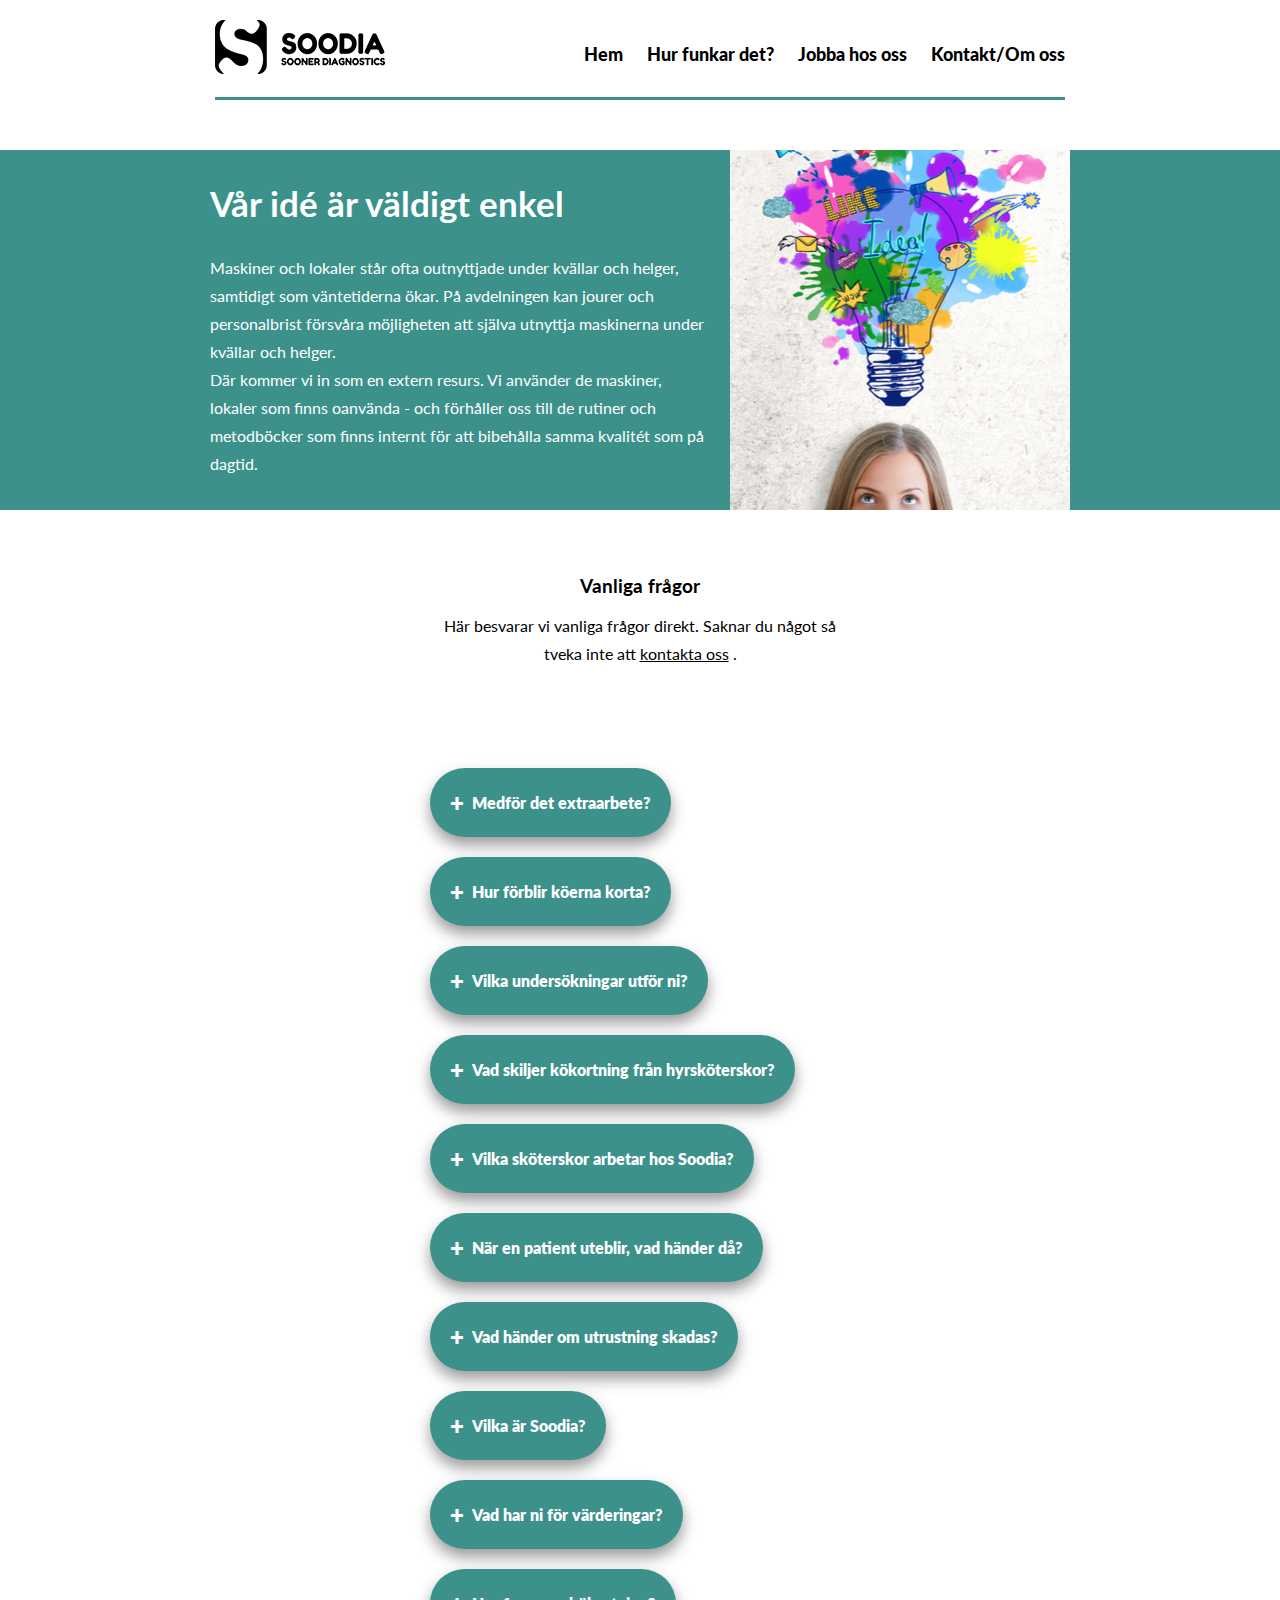
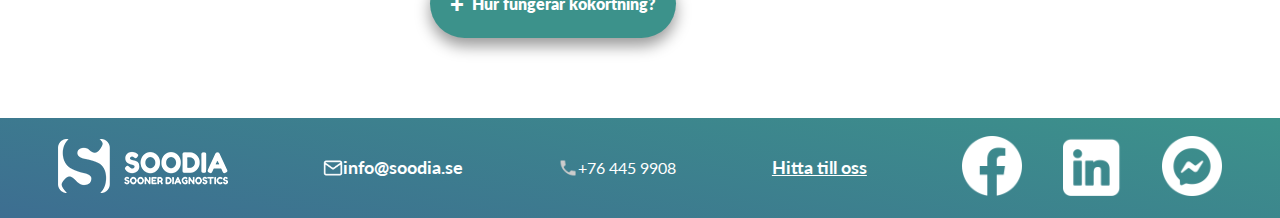
==== hurfunkardet.html @ 2dcb0fee "Add files via upload" ====
<!DOCTYPE html>
<html lang="sv">
    <head>
        <meta charset="UTF-8" />
        <meta http-equiv="X-UA-Compatible" content="IE=edge" />
        <meta name="viewport" content="width=device-width, initial-scale=1.0" />
        <title>Hur funkar det?</title>
        <link rel="stylesheet" href="styles/styles.css" />
        <link rel="stylesheet" href="styles/responsive.css" />
    </head>

    <body>
        <main>
            <!-- header  -->
            <header>
                <a class="logo-img" href="index.html">
                    <img
                        class="main-logo"
                        src="styles/img/cropped-soodia-logo_small-black.png"
                        alt="Soodia logo"
                        width="170px"
                        height="60px"
                    />
                </a>
                <nav class="nav-big-screen">
                    <ul>
                        <li>
                            <a class="nav-buton" href="./index.html">Hem</a>
                        </li>
                        <li>
                            <a class="nav-buton" href="./hurfunkardet.html"
                                >Hur funkar det?</a
                            >
                        </li>
                        <li>
                            <a class="nav-buton" href="./jobbahososs.html"
                                >Jobba hos oss</a
                            >
                        </li>
                        <li>
                            <a class="nav-buton" href="./omoss.html"
                                >Kontakt/Om oss</a
                            >
                        </li>
                    </ul>
                </nav>
                <button class="menu-btn">Menu</button>
            </header>

            <nav class="responsive">
                <ul>
                    <li><a class="nav-buton" href="./index.html">Hem</a></li>
                    <li>
                        <a class="nav-buton" href="./hurfunkardet.html"
                            >Hur funkar det?</a
                        >
                    </li>
                    <li>
                        <a class="nav-buton" href="./jobbahososs.html"
                            >Jobba hos oss</a
                        >
                    </li>
                    <li>
                        <a class="nav-buton" href="./omoss.html"
                            >Kontakt/Om oss</a
                        >
                    </li>
                </ul>
            </nav>

            <button class="back-to-top-btn">
                <i>
                    <img
                        src="./styles/img/outline_arrow_upward_white_24dp.png"
                        alt="upward arrow"
                    />
                </i>
            </button>

            <!-- faq intro  -->

            <div class="before-faq">
                <div class="faq-intro">
                    <h2>Vår idé är väldigt enkel</h2>
                    <p>
                        Maskiner och lokaler står ofta outnyttjade under kvällar
                        och helger, samtidigt som väntetiderna ökar. På
                        avdelningen kan jourer och personalbrist försvåra
                        möjligheten att själva utnyttja maskinerna under kvällar
                        och helger.
                        <br />
                        Där kommer vi in som en extern resurs. Vi använder de
                        maskiner, lokaler som finns oanvända - och förhåller oss
                        till de rutiner och metodböcker som finns internt för
                        att bibehålla samma kvalitét som på dagtid.
                    </p>
                </div>
                <div class="faq-img">
                    <img
                        src="./styles/img/shutterstock_574412800 (2).jpg"
                        alt=" picture representing idea"
                    />
                </div>
            </div>

            <div class="faq-title">
                <h3>Vanliga frågor</h3>
                <p>
                    Här besvarar vi vanliga frågor direkt. Saknar du något så
                    tveka inte att
                    <span class="contact-in-text">
                        <a href="omoss.html">kontakta oss</a> </span
                    >.
                </p>
            </div>

            <!-- faq cards -->
            <div class="faq">
                <div class="question">
                    <button><span class="plus_and_minus_symbol"></span>Medför det extraarbete?</button>
                    <p class="answer">
                        I och med att kökortning innebär ett högre flöde av
                        utförda undersökningar, så innebär det även ett ökat
                        tryck på tidbokspersonalen innan starten av samarbetet.
                        <br />
                        <br />
                        Efter uppdraget har dock tidigare kunder uttryckt att
                        arbetsbelastningen blivit lägre till följd av färre
                        samtal från patienter eller remittenter som efterfrågar
                        undersökningstider.
                    </p>
                </div>

                <div class="question">
                    <button><span class="plus_and_minus_symbol"></span> Hur förblir köerna korta?</button>
                    <p class="answer">
                        Behovet och möjligheterna varierar från sjukhus till
                        sjukhus. På Soodia rekommenderar vi en större första
                        insats för att drastiskt minska väntetiderna, och efter
                        det tillsammans planera in kontinuerliga insatser som
                        håller väntetiderna korta utefter det behov som
                        föreligger på just er avdelning.
                    </p>
                </div>

                <div class="question">
                    <button><span class="plus_and_minus_symbol"></span>Vilka undersökningar utför ni?</button>
                    <p class="answer">
                        På Soodia har vi noggrann kompetensgranskning av vår
                        personal för att kunna erbjuda alla typer av
                        undersökningar. Undantaget MR-/DT-hjärta så utför våra
                        anställda samtliga undersökningar. Beroende på hur
                        jour-verksamheten ser ut på sjukhuset, samt avdelningens
                        egna rutiner, så ger vi även lugnande läkemedel vid
                        behov.
                    </p>
                </div>

                <div class="question">
                    <button><span class="plus_and_minus_symbol"></span>Vad skiljer kökortning från hyrsköterskor?</button>
                    <p class="answer">
                        Kökortning innebär ett effektivt arbete i att utföra
                        undersökningar med hög kvalitet. Det är endast för
                        utförda, godkända, undersökningar som regionerna
                        faktureras, och inte för tiden det tagit att utföra dem.
                        Detta innebär att Soodia och regionen har samma
                        incitament - effektivt utförda undersökningar med hög
                        kvalitét. Att ha samma mål innebär bättre
                        förutsättningar för ett smidigt samarbete.
                        <br />
                        <br />
                        Hyrpersonal fakturerar för tiden de är uthyrda, oavsett
                        effektivitet - men fördelen är att de kan hjälpa till
                        med jourarbete.
                    </p>
                </div>

                <div class="question">
                    <button><span class="plus_and_minus_symbol"></span>Vilka sköterskor arbetar hos Soodia?</button>
                    <p class="answer">
                        När Soodia grundades så bestämde grundarna att
                        personalen som representerar Soodia på arbetsort skall
                        ha hög kompetens, och känna sig trygga på arbetsplatsen.
                        <br />
                        Därför genomför vi inte bara en kvalitétssäkring med CV,
                        referenser och kontroll hos IVO & HOSP - utan träffar
                        även vår personal och tillser någon av vår mer vana
                        sköterskor att vara med under deras första uppdrag. Vi
                        står dessutom för att introducera sköterskorna på
                        arbetsplatsen för att minska arbetsbelastningen på
                        avdelningen.
                    </p>
                </div>

                <div class="question">
                    <button><span class="plus_and_minus_symbol"></span>När en patient uteblir, vad händer då?</button>
                    <p class="answer">
                        Beroende på hur avtalet mellan regionen och Soodia ser
                        ut så hanteras uteblivna patienter olika. Den mest
                        använda lösningen är att vi ej fakturerar för de första
                        4 – 5% (normalvariation) uteblivna undersökningarna,
                        utan endast det som överstiger detta. Detta ger en
                        ömsesidig trygghet, och goda förutsättningar för ett bra
                        samarbete.
                    </p>
                </div>

                <div class="question">
                    <button><span class="plus_and_minus_symbol"></span>Vad händer om utrustning skadas?</button>
                    <p class="answer">
                        Om vår personal skulle skada utrustning eller maskineri
                        så har vi försäkringar som går in. För att minimera
                        risken för skador på maskiner eller utrustning så ser vi
                        alltid till att vår personal är väl medveten om
                        avdelningens rutiner och lokaler.
                    </p>
                </div>

                <div class="question">
                    <button><span class="plus_and_minus_symbol"></span>Vilka är Soodia?</button>
                    <p class="answer">
                        Soodia grundades i slutet av 2018 av två
                        röntgensjuksköterskor med visionen att korta ned
                        väntetiderna inom radiologi Sverige. Under första
                        uppdraget så kortades väntetiderna ned från 9 månader
                        till 4v, endast genom att använda maskiner som stod
                        oanvända i 14 dagar!
                        <br />
                        <br />
                        Idag består Soodia av över 25 röntgensjuksköterskor och
                        undersköterskor, och kortar ned väntetider på DT & MR i
                        åtta regioner.
                    </p>
                </div>

                <div class="question">
                    <button><span class="plus_and_minus_symbol"></span>Vad har ni för värderingar?</button>
                    <p class="answer">
                        Soodias personal utnyttjar de maskiner och lokaler som
                        redan finns i regionen, och utför undersökningar under
                        kvällar och helger - när maskinerna annars står
                        oanvända.
                        <br />
                        <br />
                        Fördelarna med kortare väntetider är många. Bland annat
                        innebär kortare väntetider inom radiologi tidigare
                        diagnostik och därmed bättre utsikt för patienterna. Det
                        möjliggör även kortare sjukhusvård, möjlighet för
                        patienter att komma tillbaka i arbetslivet tidigare,
                        samt lämnar utrymme för en bättre arbetsmiljö på så väl
                        röntgen som övriga avdelningar på sjukhuset.
                    </p>
                </div>

                <div class="question">
                    <button><span class="plus_and_minus_symbol"></span>Hur fungerar kökortning?</button>
                    <p class="answer">
                        Vi på Soodia har valt att sätta personalen i fokus. Mår
                        personalen bra, och har rätt möjligheter för att utföra
                        sitt arbete - så vet vi att de gör allt för att utföra
                        sitt arbete så bra som möjligt; vilket innebär nöjda
                        patienter, högre kvalité och färre incidenter.
                        <br />
                        <br />
                        Vår grundvision bygger på ett Sverige med korta
                        väntetider inom vården.
                    </p>
                </div>
            </div>

            <!-- footer -->
            <footer>
                <a href="index.html"
                    ><img
                        class="footer-logo"
                        src="styles/img/cropped-soodia-logo_small-2.png"
                        alt="Soodia logo"
                        width="170px"
                        height="60px"
                    />
                </a>
                <p>
                    <img
                        src="styles/img/mail-icon.png"
                        alt="mail"
                        width="20px"
                        height="20px"
                    />
                    <a href="mailto: info@soodia.se ">info@soodia.se</a>
                </p>

                <p>
                    <img
                        src="styles/img/phone.png"
                        alt="phone"
                        width="20px"
                        height="20px"
                    />
                    +76 445 9908
                </p>

                <p class="adress">
                    <a
                        href="https://goo.gl/maps/hjrsDCFGLPuYLUxK7"
                        target="_blank"
                    >
                        Hitta till oss</a
                    >
                </p>

                <div class="social">
                    <i class="face logo">
                        <a
                            href="https://www.facebook.com/pages/category/Local-business/Soodia-2417699748262157/"
                            ><img
                                src="styles/img/5279111_network_fb_social media_facebook_facebook logo_icon.png"
                                alt="facebook logo"
                                width="60px"
                                height="60px"
                        /></a>
                    </i>
                    <i class="linked-in logo">
                        <a href="https://www.linkedin.com/company/soodia"
                            ><img
                                src="styles/img/4747495_linked in_social media_networking_icon.png"
                                alt="linked in logo"
                                width="60px"
                                height="60px"
                        /></a>
                    </i>
                    <i class="messenger logo">
                        <a href="http://m.me/Soodia-2417699748262157/"
                            ><img
                                src="styles/img/5279115_chat bubble_facebook_messenger_messenger logo_icon.png"
                                alt="linked in logo"
                                width="60px"
                                height="60px"
                        /></a>
                    </i>
                </div>
            </footer>
        </main>
        <script src="js/menu.js"></script>
        <script src="js/hurfunkar.js"></script>
    </body>
</html>
---- styles/styles.css ----
@import url("https://fonts.googleapis.com/css2?family=Open+Sans:ital,wght@0,300;0,400;0,500;0,600;0,700;0,800;1,400&display=swap");
@import url("https://fonts.googleapis.com/css2?family=Lato:ital,wght@0,100;0,300;0,400;0,700;0,900;1,100&family=Open+Sans:ital,wght@0,300;0,400;0,500;0,600;0,700;0,800;1,400&display=swap");
:root {
  --main-color: #3c928b;
  --light-blue: #0c8ca0;
  --third-color: #3d6e91;
  --very-light-blue: #add8e6;
  --secondary-color: #a14c70;
  --comp-color: #9a4047;
  --text-color-blk: rgb(36, 32, 32);
  --main-color-transparent: rgba(64, 154, 147, 0.6);
  --btn-shadow: 0px 8px 15px rgba(0, 0, 0, 0.4);
  --subtle-shadow: 0 4px 8px 0 rgba(0, 0, 0, 0.2);
  --card-shadow: rgba(0, 0, 0, 0.3) 0px 19px 38px,
    rgba(0, 0, 0, 0.22) 0px 15px 12px;
  --linear-gradient: linear-gradient(
    45deg,
    var(--main-color),
    var(--other-main-color)
  );
}

* {
  box-sizing: border-box;
  font-family: "Lato", sans-serif;
  margin: 0;
  padding: 0;
}

html,
body {
  max-width: 100%;
  overflow-x: hidden;
  scroll-behavior: smooth;
}

main {
  display: grid;
  grid-template-columns: repeat(12, 1fr);
  grid-auto-rows: minmax(100px, auto);
  grid-gap: 10px;
  grid-row-gap: 0px;
  max-width: 1920px;
  margin: 0 auto;
}

/* nav bar start */

.menu-btn {
  display: none;
  border: none;
  border-radius: 20px;
  text-decoration: none;
  cursor: pointer;
  width: 110px;
  padding: 10px;
  background-color: var(--main-color);
  font-weight: 700;
  color: white;
  font-size: 16px;
  box-shadow: var(--btn-shadow);
}

.responsive {
  display: none;
}

header {
  display: flex;
  justify-content: space-between;
  align-items: center;
  grid-column: 3/11;
  border-bottom: solid var(--main-color) 3px;
}

.main-header {
  border: none;
}

ul li {
  display: inline-block;
  padding: 10px 0 0px 20px;
  list-style: none;
  cursor: pointer;
}

a {
  text-decoration: none;
  font-weight: 900;
  font-size: 18px;
  cursor: pointer;
  color: black;
}

a:hover {
  color: var(--main-color);
}

a:focus {
  color: var(--main-color);
  outline: none;
}

a:not(.nav-buton) {
  background-color: transparent;
  box-shadow: none;
  border: none;
}

.back-to-top-btn {
  position: fixed;
  bottom: 120px;
  right: 50px;
  z-index: 99;
  height: 50px;
  width: 50px;
  border: none;
  background-color: var(--main-color);
  box-shadow: var(--btn-shadow);
  cursor: pointer;
  border-radius: 4px;
  display: none;
}

.back-to-top-btn.show {
  display: block;
}

/* banner */

.banner-grid {
  background-image: url() ;
  background-size: cover;
  background-repeat: no-repeat;
  height: 750px;
  grid-column: 1/13;
  display: grid;
  grid-template-columns: repeat(12, 1fr);
  grid-template-rows: minmax(100px, auto);
  grid-gap: 10px;
}

.banner-content {
  display: flex;
  flex-direction: column;
  align-items: flex-start;
  justify-content: center;
  grid-column: 3/11;
  align-self: start;
  margin-top: 100px;
}

h1 {
  font-size: 60px;
  font-weight: 900;
  max-width: 1000px;
}

.banner-h2 {
  background-color: var(--main-color);
  font-size: 20px;
  font-weight: 700;
  color: white;
  padding: 5px;
}

h1,
.banner-content p {
  padding: 20px;
  margin-left: -20px;
  color: white;
}

.banner-content p {
  max-width: 480px;
}

.banner-content p {
  font-size: 16px;
  line-height: 2;
  font-weight: 400;
}

.banner-btn,
.banner-btn-2 {
  margin-top: 20px;
  border: solid 2px white;
  border-radius: 50px;
  text-decoration: none;
  cursor: pointer;
  width: 160px;
  padding: 12px;
  background-color: transparent;
  font-weight: 700;
  color: white;
  font-size: 16px;
  box-shadow: var(--btn-shadow);
}
.banner-btn-2 {
  color: white;
  background-color: var(--main-color);
  margin-left: 5px;
}

.banner-btn:hover,
.banner-btn-2:hover {
  background-color: var(--main-color);
  color: white;
  transition-property: background-color;
  transition-duration: 0.2s;
  transition-timing-function: linear;
}

.banner-btn:active,
.banner-btn-2:active {
  background-color: var(--light-blue);
  color: black;
}

/* "vad skiljer" section */

p {
  font-size: 16px;
  line-height: 1.75;
  font-weight: 400;
}

.skiljer {
  grid-column: 3/7;
  margin: 10px 0 200px 0;
}

.skiljer-h2 {
  background-color: none;
  margin: 220px 0 30px 0;
}

.skiljer__picture-container {
  grid-column: 7/12;
  max-width: 600px;
  max-height: 600px;
  margin: 160px 70px 50px 100px;
}

.skiljer__picture {
  border-radius: 5px;
  box-shadow: var(--subtle-shadow);
  max-height: 380px;
  max-width: 650px;
}

/* våra resultat section */

.resultat-main {
  margin: 100px 0 0 0;
  padding: 60px 0;
  grid-column: 1/13;
  display: flex;
  flex-direction: column;
  align-items: center;
  background-color: var(--very-light-blue);
}

.resultat__title {
  font-size: 40px;
  margin-bottom: 100px;
}

.counters {
  display: flex;
  justify-content: space-around;
  padding: 0 300px 0 340px;
  align-items: top;
  width: 100%;
}

#counter-1,
#counter-2,
#counter-3 {
  font-size: 50px;
  display: flex;
  flex-direction: column;
  align-items: center;
}

.counter-number1,
.counter-number2,
.counter-number3 {
  font-size: 40px !important;
  font-weight: 900 !important;
}

.counter-number1 {
  color: var(--secondary-color);
}

.counter-number2 {
  color: var(--main-color);
}

.counter-number3 {
  color: #84609f;
}

.counter__p {
  text-align: center;
  font-size: 20px;
  font-weight: 400;
}

.counter-number1,
.counter-number2,
.counter-number3 {
  font-size: 25px;
  font-weight: 700;
}


/* facebook and contact section */

.facebook-feed-and-contact {
  grid-column: 3/11;
  display: flex;
  flex-direction: column-reverse;
  justify-content: space-between;
  align-items: center;
  padding: 0 20px 0 20px;
  margin: 50px 0;
  margin-top: 100px;
}

.jobba-hos-oss-p{
  margin-top: 15px;
}

.facebook-embeded {
  border-radius: 5px;
  box-shadow: rgba(0, 0, 0, 0.3) 0px 19px 38px,
    rgba(0, 0, 0, 0.22) 0px 15px 12px;
  margin-top: 120px;
}

.contact {
  display: flex;
  flex-direction: column;
  align-content: center;
  align-items: center;
  justify-content: center;
  margin: 0 auto;
}

.contact h2 {
  font-size: 40px;
  line-height: 2;
}
.contact-btn {
  border: none;
  border-radius: 3px;
  text-decoration: none;
  cursor: pointer;
  width: 180px;
  padding: 15px;
  margin: 100px 0 0 0;
  background-color: var(--main-color);
  font-weight: 700;
  color: white;
  font-size: 16px;
  box-shadow: var(--btn-shadow);
}

.contact-btn:hover {
  background-color: var(--light-blue);
  transition-property: background-color;
  transition-duration: 0.2s;
  transition-timing-function: linear;
}

.contact-btn:active {
  background-color: var(--light-blue);
}

/* footer */

footer {
  background-image: linear-gradient(190deg, var(--main-color), #3d6e91);
  width: 100%;
  grid-column: 1/13;
  display: flex;
  justify-content: space-around;
  align-items: center;
  padding: 0 10px;
}

footer p {
  display: flex;
  align-items: center;
  color: white;
  font-size: 16px;
}

footer a {
  text-decoration: none;
  color: white;
  font-weight: 700;
}

footer a:hover {
  color: white;
}

.adress {
  text-decoration: underline;
}

.social {
  display: flex;
  justify-content: space-around;
}

.face,
.linked-in {
  padding-right: 40px;
}

.social i:hover,
.back-to-top-btn:hover {
  transform: translateY(-8%);
}

.back-to-top-link {
  display: none;
}


/* animation */

@keyframes animate-opacity {

  from {
    opacity: 0;
  }
  to {
    opacity: 1;
  }
}

.responsive {
  animation: animate-opacity 0.3s linear;
}

/* hur funkar det site */


.before-faq {
  margin: 50px 0 0 0;
  grid-column: 1/13;
  display: flex;
  background-color: var(--main-color);
  color: white;
  justify-content: center;
  align-items: center;
  max-height: 360px;
}

.before-faq h2 {
  font-size: 35px;
  align-self: flex-start;
}

.faq-intro {
  max-width: 500px;
  margin-right: 20px;
}

.faq-intro p {
  margin-top: 30px;
}

.faq-img {
  height: 100%;
}

.faq-title {
  grid-column: 5/9;
  margin-top: 50px;
  display: flex;
  flex-direction: column;
  align-items: center;
}

.faq-title p {
  text-align: center;
}

.faq-title > * {
  margin-top: 15px;
}

.faq {
  display: flex;
  align-items: flex-start;
  flex-direction: column;
  grid-column: 5/9;
}

.question {
  display: flex;
  flex-direction: column;
  align-content: flex-start;
  align-items: flex-start;
  border-radius: 15px;
}

.question:first-child {
  margin-top: 80px;
}

.question:last-child {
  margin-bottom: 80px;
}

/* .question button:hover {
  background-color: var(--light-blue);

} */

.answer {
  font-size: 16px;
  font-weight: 400;
  margin-top: 15px;
  max-width: 500px;
}

.question button {
  display: flex;
  align-items: center;
  color: white;
  border: none;
  border-radius: 50px;
  padding: 20px;
  margin: 20px 0 0 0;
  background-color: var(--main-color);
  font-size: 16px;
  font-weight: 800;
  cursor: pointer;
  box-shadow: var(--btn-shadow);
}

.question .answer {
  display: none;
}

.question.show .answer {
  display: block;
  animation: animate-opacity 0.3s linear;
}

.plus_and_minus_symbol::after {
  content: "+";
}

.question.show .plus_and_minus_symbol::after {
  content: "-";
}

.plus_and_minus_symbol::after {
  font-size: 24px;
  padding-right: 8px;
}

.question button {
  display: flex;
  align-items: center;
}

/* contact form */

form {
  grid-column: 5/9;
  display: flex;
  flex-direction: column;
  width: 470px;
  height: 500px;
  justify-content: space-around;
  background-color: var(--main-color);
  padding: 20px;
  margin: 100px 0 150px 0;
  border-radius: 3px;
  color: white;
  box-shadow: rgba(0, 0, 0, 0.3) 0px 19px 38px,
    rgba(0, 0, 0, 0.22) 0px 15px 12px;
  justify-self: center;
}

.submit {
  margin-top: 20px;
  align-self: center;
  border: none;
  border-radius: 20px;
  text-decoration: none;
  cursor: pointer;
  width: 150px;
  padding: 10px;
  background-color: white;
  font-weight: 700;
  color: black;
  font-size: 16px;
  box-shadow: var(--btn-shadow);
  cursor: pointer;
}

.submit:hover {
  background-color: var(--light-blue);
  color: white;
  transition: background-color ease-in 200ms;
}

input {
  padding: 10px;
  margin: 0 5% 0 5%;
  border-style: none;
  border-radius: 4px;
  box-sizing: border-box;
  font-size: 14px;
}

textarea {
  padding: 10px;
  margin: 10px 5% 0 5%;
  border-style: none;
  border-radius: 4px;
  box-sizing: border-box;
  font-size: 14px;
  width: 90%;
}

input[type="file"] {
  margin: -10px 0 0 5%;
}

.jobba-med-oss {
  grid-column: 5/9;
  margin-top: 100px;
  display: flex;
  flex-direction: column;
  align-items: center;
}

.jobba-med-oss p {
  text-align: center;
  margin-top: 20px;
}

/* om-osss/kontakt sidan */

.contacts-1,
.contacts-2,
.contacts-3 {
  display: flex;
  flex-direction: column;
  background-color: var(--main-color);
  color: white;
  margin: 50px 0 50px 0;
  padding: 10px;
  box-shadow: var(--card-shadow);
  justify-content: center;
  align-items: center;
}


.contact-img {
  border-radius: 50%;
  width: 30%;
  height: 30%;
}

.contacts-1 > *,
.contacts-2 > *,
.contacts-3 > * {
  margin: 10px 0 0 0;
}

.soodia-contact {
  grid-column: 4/10;
  margin: 50px 0 50px 0;
}

.soodia-contact h2 {
  margin: 0 0 20px 30px;
}

.soodia-contact p {
  margin: 0 0 0 30px;
  max-width: 600px;
}

.email-link {
  color: white;
}

.email-link:hover {
  color: white;
}

.read-more-btn {
  border: solid white 1px;
  border-radius: 3px;
  padding: 3px;
  background-color: transparent;
  cursor: pointer;
  align-self: center;
  width: 150px;
  color: white;
  font-weight: 700;
}

.read-more-btn:hover {
  background-color: var(--light-blue);
  transition: background-color ease-in 100ms;
}

.read-more-btn::after {
  content: "Läs mer";
}

.read-more.show .read-more-btn::after {
  content: "Dölj";
}

.read-more {
  display: flex;
  flex-direction: column;
  align-items: center;
}

.read-more p {
  font-weight: 400;
}

.read-more div {
  display: none;
}

.read-more.show div {
  display: flex;
  flex-direction: column;
}

.edu {
  margin: 20px 0 15px 0;
  font-weight: 900 !important;
}

.contact-container-1,
.contact-container-3 {
  grid-column: 4/7;
}


.contact-container-2 {
  grid-column: 7/10;
}

.contact-container-1,
.contact-container-2,
.contact-container-3 {
  margin: 10px 30px 50px 30px;
}

.contact-in-text a {
  text-decoration: underline;
  font-size: 16px;
  font-weight: 400;
}
---- styles/responsive.css ----
:root {
  --main-color: #3c928b;
  --light-blue: #0c8ca0;
  --third-color: #3d6e91;
  --very-light-blue: #add8e6;
  --secondary-color: #a14c70;
  --comp-color: #9a4047;
  --text-color-blk: rgb(36, 32, 32);
  --main-color-transparent: rgba(64, 154, 147, 0.6);
  --btn-shadow: 0px 8px 15px rgba(0, 0, 0, 0.4);
  --subtle-shadow: 0 4px 8px 0 rgba(0, 0, 0, 0.2);
  --card-shadow: rgba(0, 0, 0, 0.3) 0px 19px 38px,
    rgba(0, 0, 0, 0.22) 0px 15px 12px;
  --linear-gradient: linear-gradient(
    45deg,
    var(--main-color),
    var(--other-main-color)
  );
}

/* smaller desktops - macbook air */

@media (min-width: 991px) and (max-width: 1670px) {
    
  .banner-grid {
    height: 600px;
  }

  .skiljer {
    margin-bottom: -50px;
  }

  .skiljer-h2 {
    margin-top: 160px;
  }


  .skiljer__picture {
    width: 500px;
  }

  .counters {
    justify-content: space-between;
  }


  .contact-container-1,
  .contact-container-2,
  .contact-container-3 {
    width: 350px;
    margin-right: 10px;
  }

  .facebook-feed-and-contact {
    margin-top: 100px;
  }

}




/*    tablet    */

@media (min-width: 761px) and (max-width: 992px) {

  main {
    display: flex;
    flex-direction: column;
    max-width: 100% !important;
    overflow-x: hidden !important;

  }

  header {
    padding: 5px 5px 5px 5px;
    justify-content: space-between;
  }
  .back-to-top-btn {
    bottom: 330px;
    right: 10px;
  }

  /* banner */

  .banner-grid {
    display: flex;
    justify-content: center;
    background-position: 40% 100%;
    height: 600px;
  }

  .banner-content {
    max-width: 100%;
    margin: 70px 0px 50px 20px;
  }

  .banner-content p {
    background-color: rgba(0, 0, 0, 0.3);
  }

  /* skiljer */
  .skiljer {
    margin: -100px 20px 0 20px;
    max-width: 550px;
    align-self: center;
  }

  .skiljer__picture-container {
    display: flex;
    align-self: center;
    margin: 0;
    margin-top: 100px;
    padding: 0;
  }

  /* resultat */


  .counters {
    justify-content: space-around;
    padding: 20px;
    margin-top: -30px;
  }

  /* footer */

  footer {
    display: flex;
    flex-direction: column;
    height: 300px;
  }

  /* hur funkar det */

  .before-faq {
    padding: 20px 20px;
  }

  .faq {
    margin-left: 120px;
  }



  /* jobba hos oss */
  /* form  */

form {
  align-self: center;
  width: 470px;
  margin: 80px 0px 150px 0px;
}


/* kontakta oss */


.soodia-contact {
  align-self: center;
  max-width: 600px;
}

.contacts-1,
.contacts-2,
.contacts-3 {
  width: 450px;
}

.contact-container-1,
.contact-container-2,
.contact-container-3 {

  margin: 0 auto;
}

}






/*   mobile   */

@media (max-width: 760px) {

  main {
    display: flex;
    flex-direction: column;
  }


  /* header */


  header {
    justify-content: space-between;
    align-items: center;
    padding: 0 20px;
    margin-bottom: 10px;
    width: 100%;
  }

  .menu-btn {
    display: block;
    align-self: center;
  }
  .responsive {
    width: 100vw;
    display: none;
    background-color: var(--main-color);
  }

  .responsive li {
    padding: 10px 0;
  }

  .show {
    display: flex;
  }

  .nav-big-screen {
    display: none;
  }

  nav ul {
    display: flex;
    flex-direction: column;
    justify-content: center;
    align-content: center;
    align-items: center;
    margin: 0 auto;
  }

  nav ul a {
    color: white;
  }

  a:hover,
  a:focus {
    color: white;
  }

  a:active {
    color: var(--light-blue);
  }

  .responsive a {
    font-weight: 400;
  }

  /* hero/banner */

  .banner-grid {
    display: flex;
    justify-content: center;
    background-position: 40% 100%;
    height: 500px;
    width: 100%;
  }

  .banner-content {
    display: flex;
    flex-direction: column;
    align-items: flex-start;
    justify-content: space-around;
    margin: 0 0 0 20px;
    padding: 0;
    height: 500px;
    margin-top: 10px;
  }

  h1 {
    max-width: 450px;
    font-size: 31.25px;
    align-content: center;
  }

  h2 {
    font-size: 20px;
    line-height: 1.75;
    font-size: 26px;
  }

  p {
    font-size: 18px;
    line-height: 1.75;
    font-weight: 400;
    margin: 0 20px 0 20px;
  }

  .contact-in-text a {
    font-weight: 400;
  }

  .jobba-hos-oss-p{
    text-align: center;
  }

  .contact-in-text a:hover {
    color: var(--light-blue);
  }

  .banner-h2 {
    margin-bottom: -30px;
  }

  .banner-content p {
    align-self: flex-start;
    margin-top: -30px;
    background-color: rgba(0, 0, 0, 0.3);
  }

  .banner-btn,
  .banner-btn-2 {
    width: 150px;
  }

  .btn-container {
    align-self: flex-start;
    margin: 0 0 20px 0;
  }

  /* facebook and socials */

  
  .facebook {
    display: none;
  }

  /* counters */

  .resulatat-main {
    width: 550px;
    padding-top: 0px;
  }

  .counters {
    flex-direction: column;
    padding: 0;
    height: 550px;
    margin-top: 50px;
    margin-bottom: 90px;
  }

  #counter-1,
  #counter-2,
  #counter-3 {
    padding: 30px 20px 20px 20px;
  }

  /* jobba med os */

  .jobba-med-oss {
    margin-top: 30px;
  }

  form {
    width: 100%;
    border-radius: 0;
  }

  /* footer */

  footer {
    flex-direction: column;
  }

  footer > * {
    padding: 5px;
  }


  /* skiljer os */

  .skiljer__picture {
    max-width: 500px;
    max-height: 300px;
    display: none;
  }

  .skiljer__picture-2 {
    max-width: 320px;
    height: 150px;
    margin-left: -300px;
    display: none;
  }

  .skiljer-h2 {
    margin: 100px 0 20px 20px;
  }

  .skiljer {
    margin-bottom: -150px;
  }


  /* hur funkar det */

  .before-faq {
    max-height: 800px;
  }

  .faq {
    margin: 0px;
    align-self: flex-start;
  }

  .before-faq h2 {
    max-width: 100%;
    text-align: center;
    padding: 20px;
    font-size: 30px;
  }

  .faq-intro {
    display: flex;
    flex-direction: column;
    align-items: center;
    margin-bottom: 20px;
    margin-right: 0;
  }

  .faq-img {
    display: none;
  }

  .soodia-contact {
    align-self: center;
  }

  .soodia-contact h2 {
    margin: 0 0 20px 20px;
    padding: 0;
    font-size: 26px;
  }

  .soodia-contact p {
    margin: 0 20px 0 20px;
    max-width: 400px;
    font-size: 16px;
    line-height: 1.75;
    font-weight: 400;
  }

  .back-to-top-btn {
    bottom: 280px;
    right: 10px;
  }

  .edu {
    align-self: flex-start;
    margin: 20px 10px 15px 20px;
  }

  .contacts-1,
  .contacts-2,
  .contacts-3 {
    width: 380px;
    margin: 0;
  }

  .back-to-top-btn {
    bottom: 250px;
  }

.contact-container-1,
.contact-container-2,
.contact-container-3 {
  align-self: center;
  margin: 30px;
  max-width: 550px;
}

.contact-container-3 {
  margin-bottom: 70px;
}

}
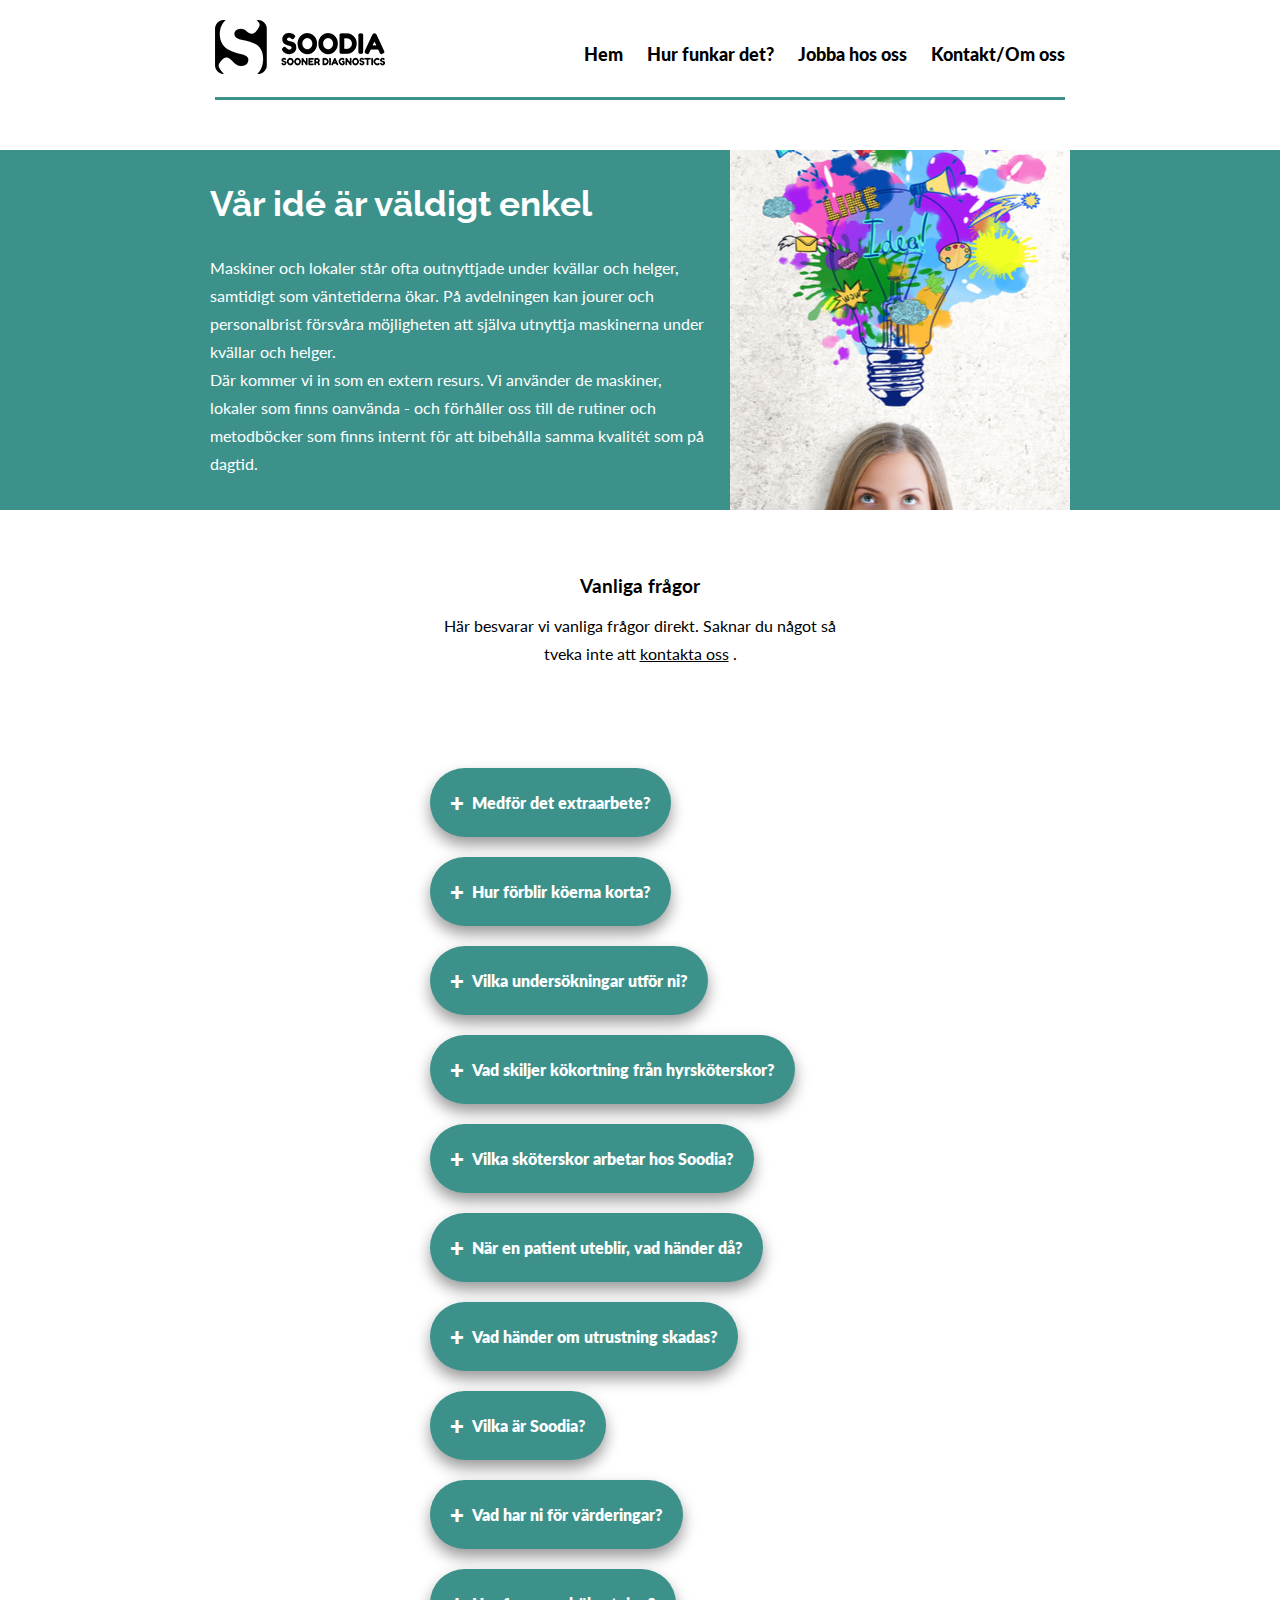
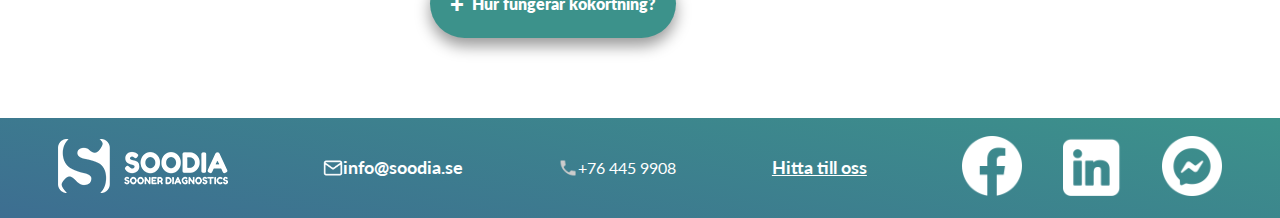
==== commit 358dec34: "slight styling changes (font, spacing)" ====
--- a/hurfunkardet.html
+++ b/hurfunkardet.html
@@ -117,13 +117,16 @@
             <!-- faq cards -->
             <div class="faq">
                 <div class="question">
-                    <button><span class="plus_and_minus_symbol"></span>Medför det extraarbete?</button>
+                    <button>
+                        <span class="plus_and_minus_symbol"></span>Medför det
+                        extraarbete?
+                    </button>
                     <p class="answer">
                         I och med att kökortning innebär ett högre flöde av
                         utförda undersökningar, så innebär det även ett ökat
                         tryck på tidbokspersonalen innan starten av samarbetet.
-                        <br />
-                        <br />
+                    </p>
+                    <p class="answer">
                         Efter uppdraget har dock tidigare kunder uttryckt att
                         arbetsbelastningen blivit lägre till följd av färre
                         samtal från patienter eller remittenter som efterfrågar
@@ -132,7 +135,10 @@
                 </div>
 
                 <div class="question">
-                    <button><span class="plus_and_minus_symbol"></span> Hur förblir köerna korta?</button>
+                    <button>
+                        <span class="plus_and_minus_symbol"></span> Hur förblir
+                        köerna korta?
+                    </button>
                     <p class="answer">
                         Behovet och möjligheterna varierar från sjukhus till
                         sjukhus. På Soodia rekommenderar vi en större första
@@ -144,7 +150,10 @@
                 </div>
 
                 <div class="question">
-                    <button><span class="plus_and_minus_symbol"></span>Vilka undersökningar utför ni?</button>
+                    <button>
+                        <span class="plus_and_minus_symbol"></span>Vilka
+                        undersökningar utför ni?
+                    </button>
                     <p class="answer">
                         På Soodia har vi noggrann kompetensgranskning av vår
                         personal för att kunna erbjuda alla typer av
@@ -157,7 +166,10 @@
                 </div>
 
                 <div class="question">
-                    <button><span class="plus_and_minus_symbol"></span>Vad skiljer kökortning från hyrsköterskor?</button>
+                    <button>
+                        <span class="plus_and_minus_symbol"></span>Vad skiljer
+                        kökortning från hyrsköterskor?
+                    </button>
                     <p class="answer">
                         Kökortning innebär ett effektivt arbete i att utföra
                         undersökningar med hög kvalitet. Det är endast för
@@ -167,8 +179,8 @@
                         incitament - effektivt utförda undersökningar med hög
                         kvalitét. Att ha samma mål innebär bättre
                         förutsättningar för ett smidigt samarbete.
-                        <br />
-                        <br />
+                    </p>
+                    <p class="answer">
                         Hyrpersonal fakturerar för tiden de är uthyrda, oavsett
                         effektivitet - men fördelen är att de kan hjälpa till
                         med jourarbete.
@@ -176,12 +188,16 @@
                 </div>
 
                 <div class="question">
-                    <button><span class="plus_and_minus_symbol"></span>Vilka sköterskor arbetar hos Soodia?</button>
+                    <button>
+                        <span class="plus_and_minus_symbol"></span>Vilka
+                        sköterskor arbetar hos Soodia?
+                    </button>
                     <p class="answer">
                         När Soodia grundades så bestämde grundarna att
                         personalen som representerar Soodia på arbetsort skall
                         ha hög kompetens, och känna sig trygga på arbetsplatsen.
-                        <br />
+                    </p>
+                    <p class="answer">
                         Därför genomför vi inte bara en kvalitétssäkring med CV,
                         referenser och kontroll hos IVO & HOSP - utan träffar
                         även vår personal och tillser någon av vår mer vana
@@ -193,7 +209,10 @@
                 </div>
 
                 <div class="question">
-                    <button><span class="plus_and_minus_symbol"></span>När en patient uteblir, vad händer då?</button>
+                    <button>
+                        <span class="plus_and_minus_symbol"></span>När en
+                        patient uteblir, vad händer då?
+                    </button>
                     <p class="answer">
                         Beroende på hur avtalet mellan regionen och Soodia ser
                         ut så hanteras uteblivna patienter olika. Den mest
@@ -206,7 +225,10 @@
                 </div>
 
                 <div class="question">
-                    <button><span class="plus_and_minus_symbol"></span>Vad händer om utrustning skadas?</button>
+                    <button>
+                        <span class="plus_and_minus_symbol"></span>Vad händer om
+                        utrustning skadas?
+                    </button>
                     <p class="answer">
                         Om vår personal skulle skada utrustning eller maskineri
                         så har vi försäkringar som går in. För att minimera
@@ -217,7 +239,10 @@
                 </div>
 
                 <div class="question">
-                    <button><span class="plus_and_minus_symbol"></span>Vilka är Soodia?</button>
+                    <button>
+                        <span class="plus_and_minus_symbol"></span>Vilka är
+                        Soodia?
+                    </button>
                     <p class="answer">
                         Soodia grundades i slutet av 2018 av två
                         röntgensjuksköterskor med visionen att korta ned
@@ -225,8 +250,8 @@
                         uppdraget så kortades väntetiderna ned från 9 månader
                         till 4v, endast genom att använda maskiner som stod
                         oanvända i 14 dagar!
-                        <br />
-                        <br />
+                    </p>
+                    <p class="answer">
                         Idag består Soodia av över 25 röntgensjuksköterskor och
                         undersköterskor, och kortar ned väntetider på DT & MR i
                         åtta regioner.
@@ -234,14 +259,17 @@
                 </div>
 
                 <div class="question">
-                    <button><span class="plus_and_minus_symbol"></span>Vad har ni för värderingar?</button>
+                    <button>
+                        <span class="plus_and_minus_symbol"></span>Vad har ni
+                        för värderingar?
+                    </button>
                     <p class="answer">
                         Soodias personal utnyttjar de maskiner och lokaler som
                         redan finns i regionen, och utför undersökningar under
                         kvällar och helger - när maskinerna annars står
                         oanvända.
-                        <br />
-                        <br />
+                    </p>
+                    <p class="answer">
                         Fördelarna med kortare väntetider är många. Bland annat
                         innebär kortare väntetider inom radiologi tidigare
                         diagnostik och därmed bättre utsikt för patienterna. Det
@@ -253,15 +281,18 @@
                 </div>
 
                 <div class="question">
-                    <button><span class="plus_and_minus_symbol"></span>Hur fungerar kökortning?</button>
+                    <button>
+                        <span class="plus_and_minus_symbol"></span>Hur fungerar
+                        kökortning?
+                    </button>
                     <p class="answer">
                         Vi på Soodia har valt att sätta personalen i fokus. Mår
                         personalen bra, och har rätt möjligheter för att utföra
                         sitt arbete - så vet vi att de gör allt för att utföra
                         sitt arbete så bra som möjligt; vilket innebär nöjda
                         patienter, högre kvalité och färre incidenter.
-                        <br />
-                        <br />
+                    </p>
+                    <p class="answer">
                         Vår grundvision bygger på ett Sverige med korta
                         väntetider inom vården.
                     </p>
--- a/styles/styles.css
+++ b/styles/styles.css
@@ -1,5 +1,7 @@
 @import url("https://fonts.googleapis.com/css2?family=Open+Sans:ital,wght@0,300;0,400;0,500;0,600;0,700;0,800;1,400&display=swap");
 @import url("https://fonts.googleapis.com/css2?family=Lato:ital,wght@0,100;0,300;0,400;0,700;0,900;1,100&family=Open+Sans:ital,wght@0,300;0,400;0,500;0,600;0,700;0,800;1,400&display=swap");
+@import url('https://fonts.googleapis.com/css2?family=Raleway:ital,wght@0,100;0,200;0,300;0,400;0,500;0,600;0,700;0,800;0,900;1,100;1,200;1,300;1,400;1,500;1,600;1,700;1,800;1,900&display=swap');
+
 :root {
   --main-color: #3c928b;
   --light-blue: #0c8ca0;
@@ -145,12 +147,14 @@
   flex-direction: column;
   align-items: flex-start;
   justify-content: center;
-  grid-column: 3/11;
+  grid-column: 2/10;
   align-self: start;
-  margin-top: 100px;
+  margin-top: 150px;
+  align-content: start;
 }
 
 h1 {
+  font-family: 'Raleway', sans-serif;
   font-size: 60px;
   font-weight: 900;
   max-width: 1000px;
@@ -158,7 +162,7 @@
 
 .banner-h2 {
   background-color: var(--main-color);
-  font-size: 20px;
+  font-size: 24px;
   font-weight: 700;
   color: white;
   padding: 5px;
@@ -166,8 +170,7 @@
 
 h1,
 .banner-content p {
-  padding: 20px;
-  margin-left: -20px;
+  padding: 20px 0px 20px 0px;
   color: white;
 }
 
@@ -176,7 +179,7 @@
 }
 
 .banner-content p {
-  font-size: 16px;
+  font-size: 18px;
   line-height: 2;
   font-weight: 400;
 }
@@ -190,15 +193,13 @@
   cursor: pointer;
   width: 160px;
   padding: 12px;
-  background-color: transparent;
+  background-color: var(--main-color);
   font-weight: 700;
   color: white;
   font-size: 16px;
   box-shadow: var(--btn-shadow);
 }
 .banner-btn-2 {
-  color: white;
-  background-color: var(--main-color);
   margin-left: 5px;
 }
 
@@ -227,19 +228,21 @@
 
 .skiljer {
   grid-column: 3/7;
-  margin: 10px 0 200px 0;
+  margin-top: 150px;
+  max-width: 500px;
 }
 
 .skiljer-h2 {
   background-color: none;
-  margin: 220px 0 30px 0;
+  margin-bottom: 50px;
+  font-family: 'Raleway', sans-serif;
 }
 
 .skiljer__picture-container {
-  grid-column: 7/12;
+  grid-column: 7/11;
   max-width: 600px;
   max-height: 600px;
-  margin: 160px 70px 50px 100px;
+  margin-top: 150px;
 }
 
 .skiljer__picture {
@@ -264,6 +267,7 @@
 .resultat__title {
   font-size: 40px;
   margin-bottom: 100px;
+  font-family: 'Raleway', sans-serif;
 }
 
 .counters {
@@ -352,6 +356,7 @@
 .contact h2 {
   font-size: 40px;
   line-height: 2;
+  font-family: 'Raleway', sans-serif;
 }
 .contact-btn {
   border: none;
@@ -360,7 +365,7 @@
   cursor: pointer;
   width: 180px;
   padding: 15px;
-  margin: 100px 0 0 0;
+  margin: 20px 0 0 0;
   background-color: var(--main-color);
   font-weight: 700;
   color: white;
@@ -465,6 +470,7 @@
 .before-faq h2 {
   font-size: 35px;
   align-self: flex-start;
+  font-family: 'Raleway', sans-serif;
 }
 
 .faq-intro {
@@ -472,6 +478,7 @@
   margin-right: 20px;
 }
 
+
 .faq-intro p {
   margin-top: 30px;
 }
@@ -528,7 +535,9 @@
   font-size: 16px;
   font-weight: 400;
   margin-top: 15px;
-  max-width: 500px;
+  max-width: 450px;
+  margin-left: 20px;
+  text-indent: 30px;
 }
 
 .question button {
@@ -646,6 +655,10 @@
   align-items: center;
 }
 
+.jobba-med-oss h2 {
+  font-family: 'Raleway', sans-serif;
+}
+
 .jobba-med-oss p {
   text-align: center;
   margin-top: 20px;
@@ -687,11 +700,13 @@
 
 .soodia-contact h2 {
   margin: 0 0 20px 30px;
+  font-family: 'Raleway', sans-serif;
 }
 
 .soodia-contact p {
   margin: 0 0 0 30px;
   max-width: 600px;
+  text-indent: 30px;
 }
 
 .email-link {
--- a/styles/responsive.css
+++ b/styles/responsive.css
@@ -26,17 +26,21 @@
     height: 600px;
   }
 
+  .banner-content{
+    margin-top: 80px;
+  }
+
   .skiljer {
-    margin-bottom: -50px;
-  }
-
-  .skiljer-h2 {
-    margin-top: 160px;
-  }
-
+    grid-column: 2/7;
+  }
+
+.skiljer__picture-container {
+  grid-column: 7/10;
+}
 
   .skiljer__picture {
-    width: 500px;
+    width: 550px;
+    margin-left: 50px;
   }
 
   .counters {
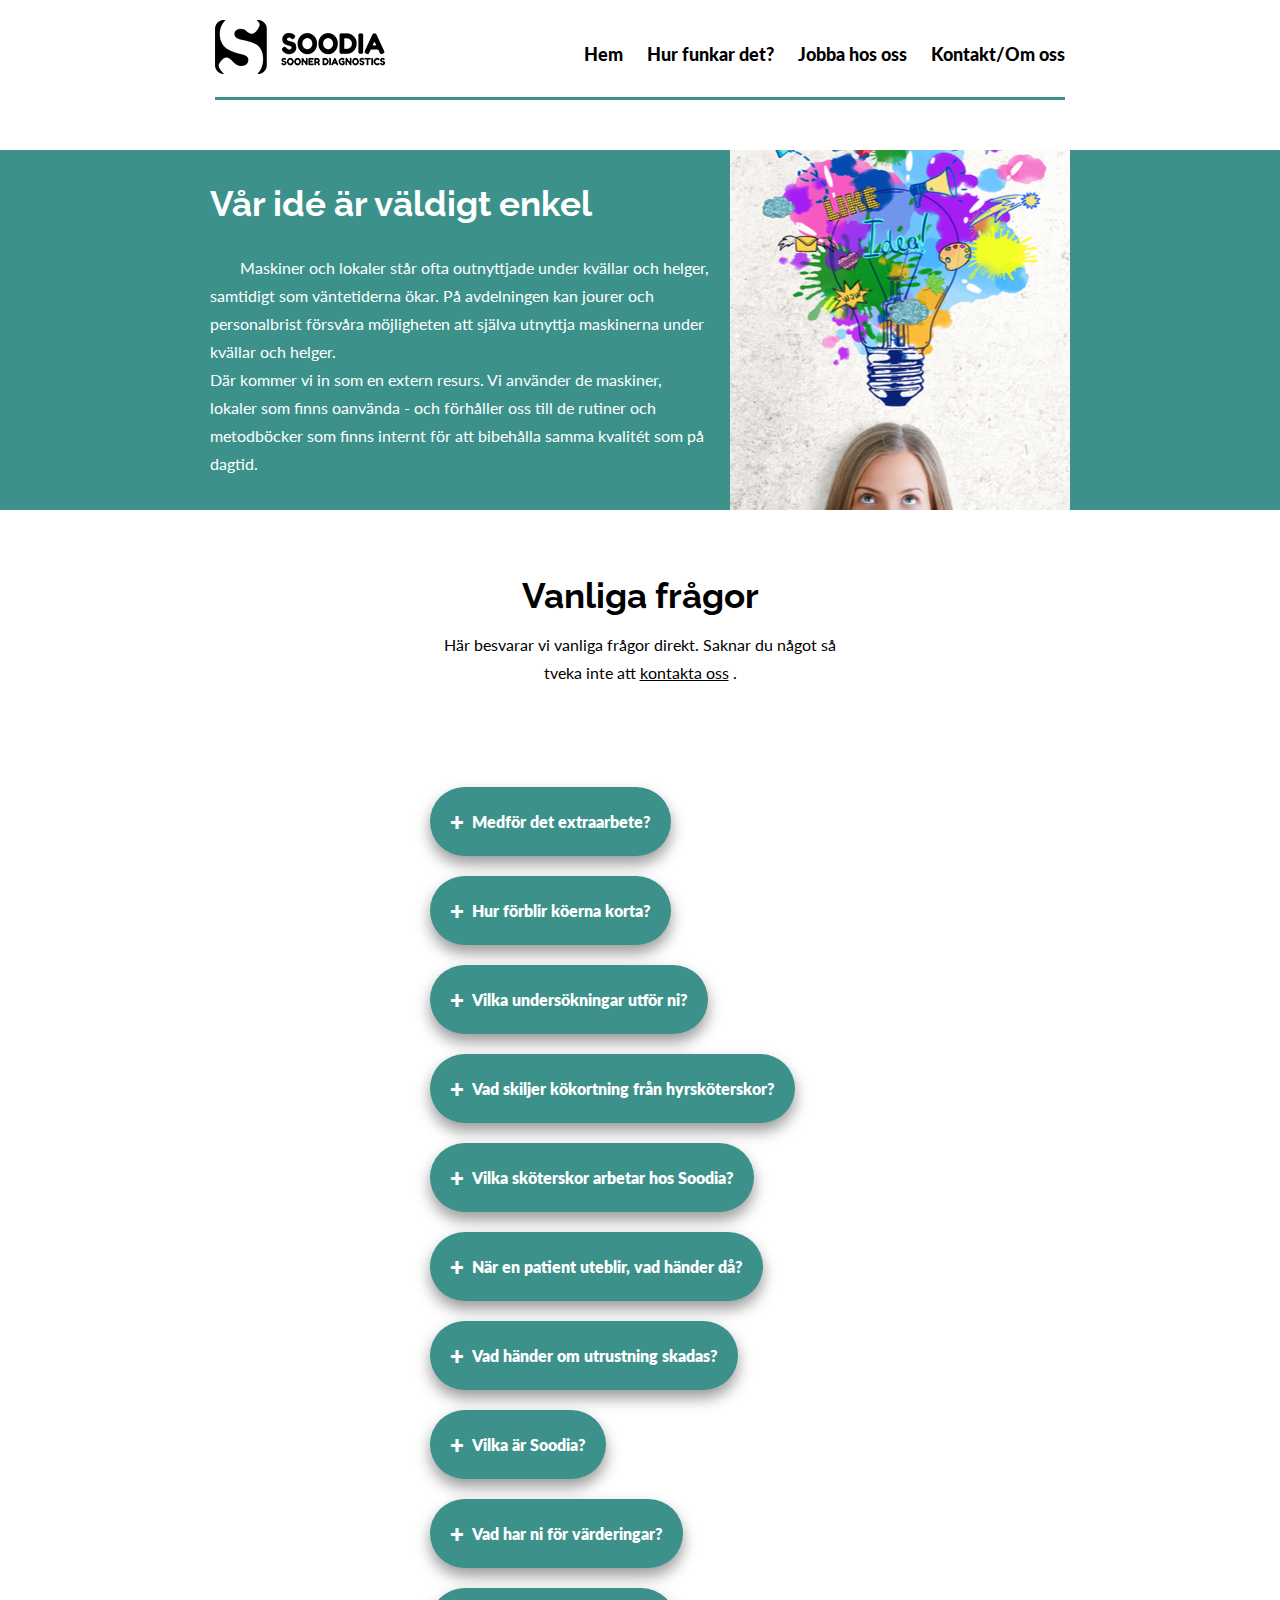
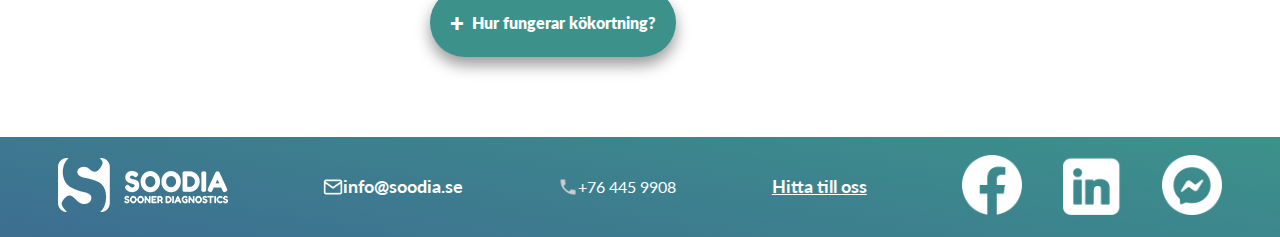
==== commit ec6663a9: "lazy images" ====
--- a/hurfunkardet.html
+++ b/hurfunkardet.html
@@ -308,6 +308,7 @@
                         alt="Soodia logo"
                         width="170px"
                         height="60px"
+                        loading="lazy"
                     />
                 </a>
                 <p>
@@ -316,6 +317,7 @@
                         alt="mail"
                         width="20px"
                         height="20px"
+                        loading="lazy"
                     />
                     <a href="mailto: info@soodia.se ">info@soodia.se</a>
                 </p>
@@ -326,6 +328,7 @@
                         alt="phone"
                         width="20px"
                         height="20px"
+                        loading="lazy"
                     />
                     +76 445 9908
                 </p>
@@ -348,6 +351,7 @@
                                 alt="facebook logo"
                                 width="60px"
                                 height="60px"
+                                loading="lazy"
                         /></a>
                     </i>
                     <i class="linked-in logo">
@@ -357,6 +361,7 @@
                                 alt="linked in logo"
                                 width="60px"
                                 height="60px"
+                                loading="lazy"
                         /></a>
                     </i>
                     <i class="messenger logo">
@@ -366,6 +371,7 @@
                                 alt="linked in logo"
                                 width="60px"
                                 height="60px"
+                                loading="lazy"
                         /></a>
                     </i>
                 </div>
--- a/styles/styles.css
+++ b/styles/styles.css
@@ -232,6 +232,10 @@
   max-width: 500px;
 }
 
+.skiljer p {
+  text-indent: 30px;
+}
+
 .skiljer-h2 {
   background-color: none;
   margin-bottom: 50px;
@@ -342,6 +346,14 @@
   box-shadow: rgba(0, 0, 0, 0.3) 0px 19px 38px,
     rgba(0, 0, 0, 0.22) 0px 15px 12px;
   margin-top: 120px;
+}
+
+iframe {
+  display: none;
+}
+
+iframe.show {
+  display: block;
 }
 
 .contact {
@@ -481,6 +493,7 @@
 
 .faq-intro p {
   margin-top: 30px;
+  text-indent: 30px;
 }
 
 .faq-img {
@@ -493,6 +506,8 @@
   display: flex;
   flex-direction: column;
   align-items: center;
+  font-family: 'Raleway', sans-serif;
+  font-size: 30px;
 }
 
 .faq-title p {
@@ -657,6 +672,7 @@
 
 .jobba-med-oss h2 {
   font-family: 'Raleway', sans-serif;
+  font-size: 36px;
 }
 
 .jobba-med-oss p {
@@ -680,6 +696,10 @@
   align-items: center;
 }
 
+h3 {
+  font-family: 'Raleway', sans-serif;
+}
+
 
 .contact-img {
   border-radius: 50%;
@@ -701,6 +721,7 @@
 .soodia-contact h2 {
   margin: 0 0 20px 30px;
   font-family: 'Raleway', sans-serif;
+  font-size: 36px;
 }
 
 .soodia-contact p {
@@ -719,12 +740,12 @@
 
 .read-more-btn {
   border: solid white 1px;
-  border-radius: 3px;
+  border-radius: 30px;
   padding: 3px;
   background-color: transparent;
   cursor: pointer;
   align-self: center;
-  width: 150px;
+  width: 80px;
   color: white;
   font-weight: 700;
 }
